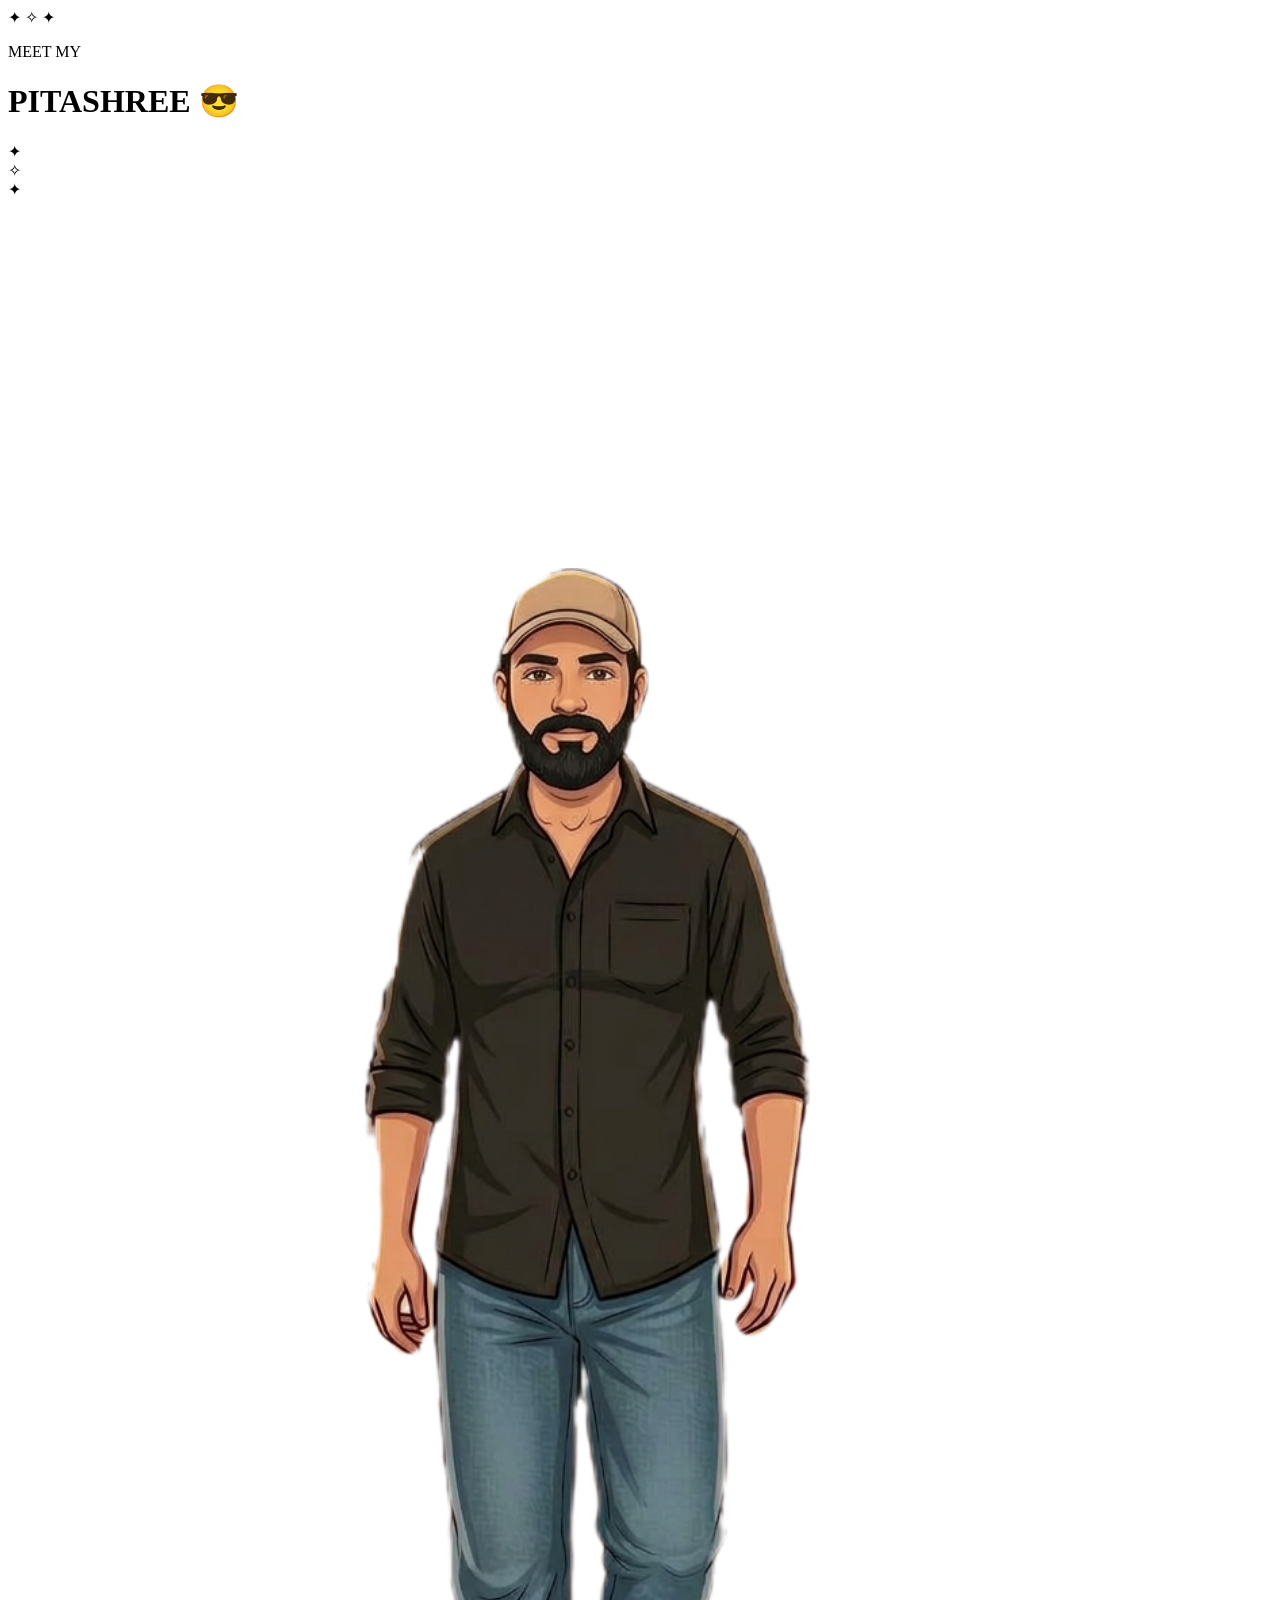
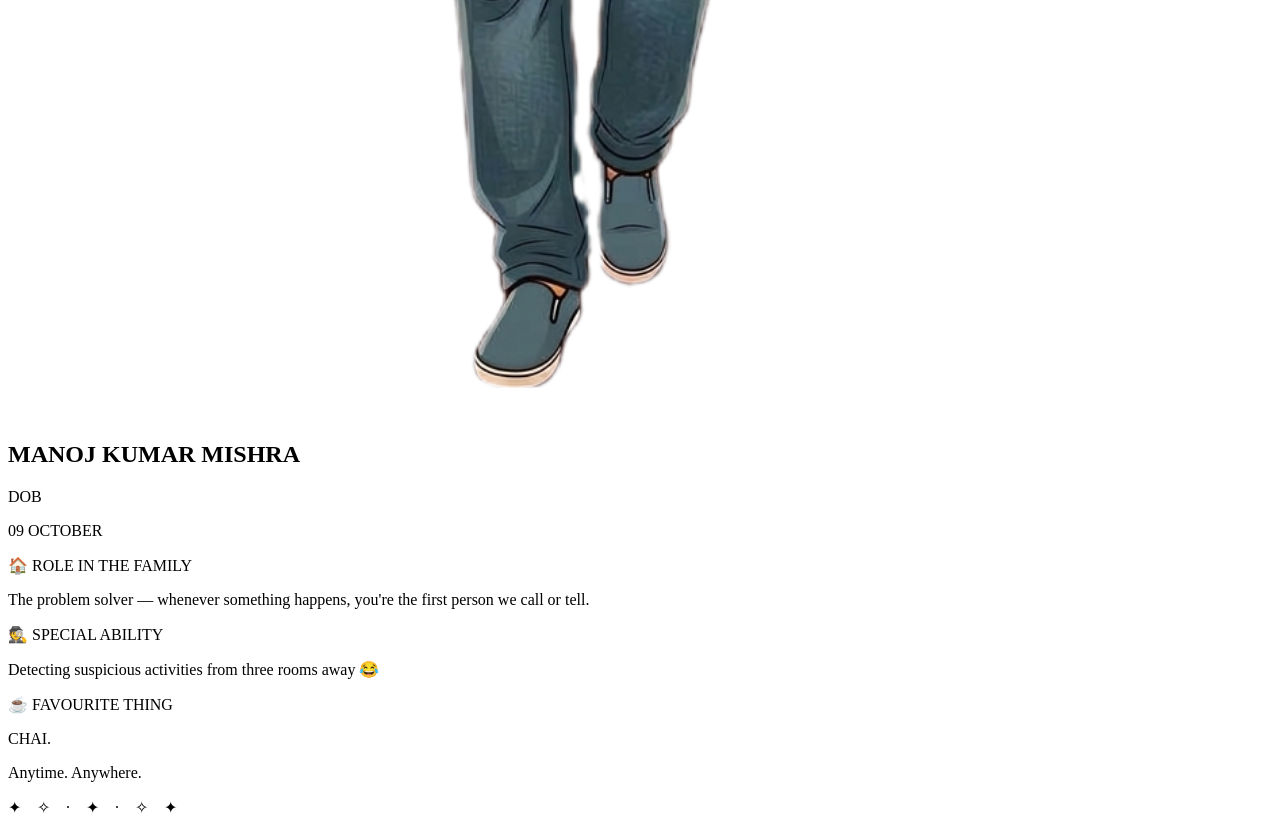
==== page2.html @ d922e0af "Create page2.html" ====
<!DOCTYPE html>
<html lang="en">
<head>
    <meta charset="UTF-8">
    <meta name="viewport" content="width=device-width, initial-scale=1.0">

    <title>Meet My Pitashree</title>

    <link rel="stylesheet" href="page2.css">
</head>

<body>

    <!-- =========================
         NIGHT SKY
    ========================== -->

    <div class="night-sky">

        <div class="stars"></div>
        <div class="stars stars-two"></div>

        <div class="moon"></div>

    </div>


    <!-- =========================
         MAIN PAGE
    ========================== -->

    <main class="pitashree-page">

        <!-- MAIN TITLE -->

        <header class="page-heading">

            <div class="tiny-sparkles">✦ ✧ ✦</div>

            <p class="meet-text">MEET MY</p>

            <h1>
                PITASHREE <span>😎</span>
            </h1>

            <div class="golden-line"></div>

        </header>


        <!-- =========================
             CHARACTER + INFORMATION
        ========================== -->

        <section class="profile-area">


            <!-- FATHER CHARACTER -->

            <div class="character-side">

                <div class="character-glow"></div>

                <div class="sparkle sparkle-one">✦</div>
                <div class="sparkle sparkle-two">✧</div>
                <div class="sparkle sparkle-three">✦</div>

                <img
                    src="BackgroundEraser_20261007_103851196.png"
                    alt="Pitashree"
                    class="father-character"
                >

                <div class="character-shadow"></div>

            </div>


            <!-- INFORMATION -->

            <div class="information-side">


                <!-- NAME -->

                <div class="name-block">

                    <h2>
                        MANOJ KUMAR MISHRA
                    </h2>

                    <div class="name-line"></div>

                    <p class="dob-label">DOB</p>

                    <p class="dob-date">
                        09 OCTOBER
                    </p>

                </div>


                <!-- ROLE -->

                <div class="info-block">

                    <div class="info-heading">
                        <span class="info-icon home-icon">🏠</span>
                        <span>ROLE IN THE FAMILY</span>
                    </div>

                    <p>
                        The problem solver — whenever something happens,
                        you're the first person we call or tell.
                    </p>

                </div>


                <!-- SPECIAL ABILITY -->

                <div class="info-block">

                    <div class="info-heading">
                        <span class="info-icon detective-icon">🕵️</span>
                        <span>SPECIAL ABILITY</span>
                    </div>

                    <p>
                        Detecting suspicious activities from three rooms away
                        <span class="laugh">😂</span>
                    </p>

                </div>


                <!-- FAVOURITE THING -->

                <div class="info-block chai-block">

                    <div class="info-heading">
                        <span class="info-icon chai-icon">☕</span>
                        <span>FAVOURITE THING</span>
                    </div>

                    <p class="chai-word">
                        CHAI.
                    </p>

                    <p class="chai-subtext">
                        Anytime. Anywhere.
                    </p>

                </div>


            </div>

        </section>


        <!-- LITTLE BOTTOM DECORATION -->

        <div class="bottom-sparkles">
            ✦　✧　·　✦　·　✧　✦
        </div>

    </main>


    <script src="page2.js"></script>

</body>
</html>
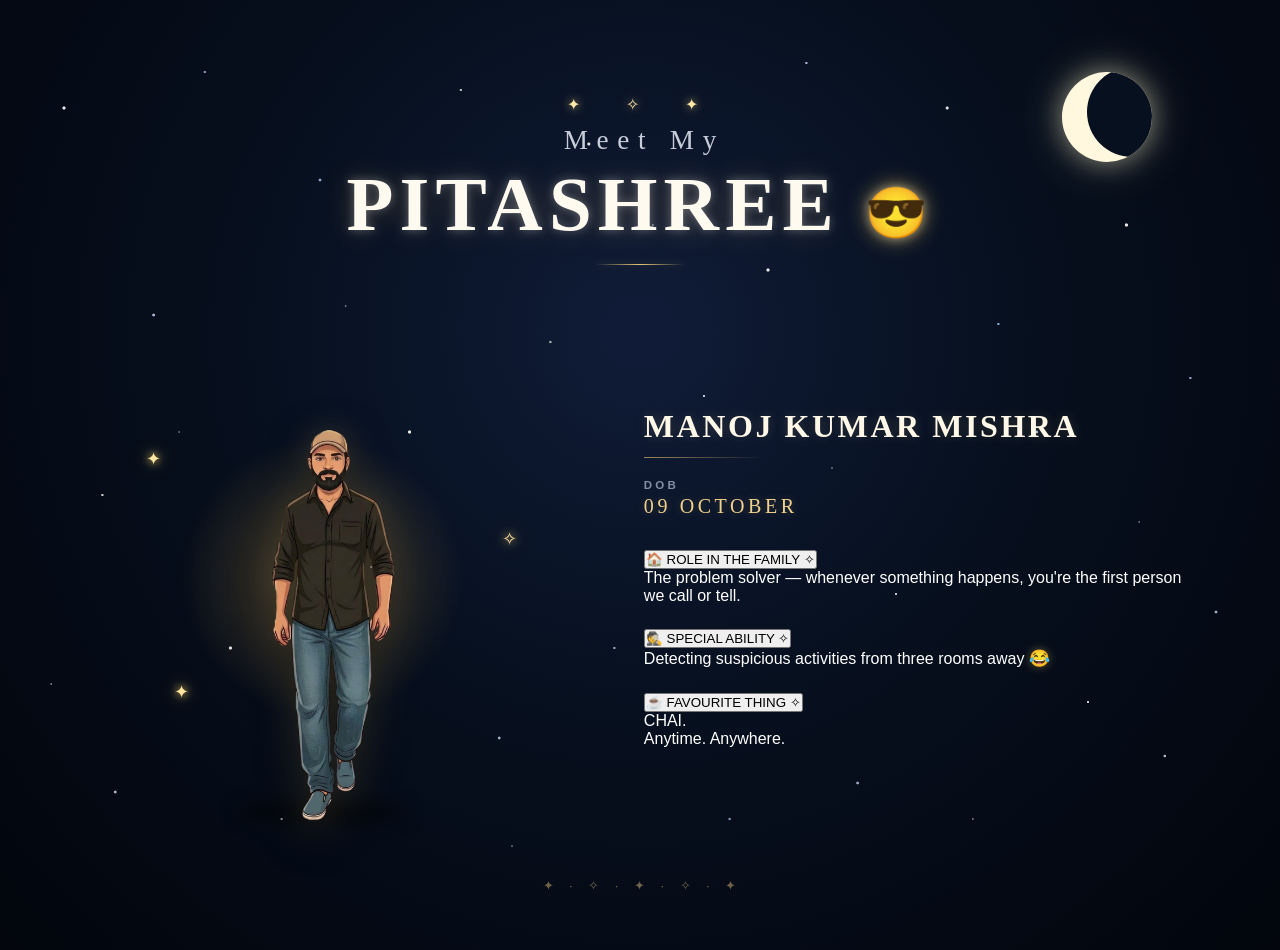
==== commit 2a06ad1a: "Update page2.html" ====
--- a/page2.html
+++ b/page2.html
@@ -1,5 +1,6 @@
 <!DOCTYPE html>
 <html lang="en">
+
 <head>
     <meta charset="UTF-8">
     <meta name="viewport" content="width=device-width, initial-scale=1.0">
@@ -7,13 +8,16 @@
     <title>Meet My Pitashree</title>
 
     <link rel="stylesheet" href="page2.css">
+
+    <link rel="preconnect" href="https://fonts.googleapis.com">
+    <link rel="preconnect" href="https://fonts.gstatic.com" crossorigin>
+
+    <link href="https://fonts.googleapis.com/css2?family=Cinzel:wght@500;600;700&family=Great+Vibes&family=Playfair+Display:ital,wght@0,500;0,600;1,500;1,600&display=swap" rel="stylesheet">
 </head>
 
 <body>
 
-    <!-- =========================
-         NIGHT SKY
-    ========================== -->
+    <!-- NIGHT SKY -->
 
     <div class="night-sky">
 
@@ -25,22 +29,25 @@
     </div>
 
 
-    <!-- =========================
-         MAIN PAGE
-    ========================== -->
+    <!-- PAGE -->
 
     <main class="pitashree-page">
 
-        <!-- MAIN TITLE -->
+        <!-- HEADING -->
 
         <header class="page-heading">
 
-            <div class="tiny-sparkles">✦ ✧ ✦</div>
-
-            <p class="meet-text">MEET MY</p>
-
-            <h1>
-                PITASHREE <span>😎</span>
+            <div class="tiny-sparkles">
+                ✦　✧　✦
+            </div>
+
+            <p class="meet-text">
+                Meet My
+            </p>
+
+            <h1 class="pitashree-title">
+                PITASHREE
+                <span class="cool-emoji">😎</span>
             </h1>
 
             <div class="golden-line"></div>
@@ -48,14 +55,12 @@
         </header>
 
 
-        <!-- =========================
-             CHARACTER + INFORMATION
-        ========================== -->
+        <!-- PROFILE -->
 
         <section class="profile-area">
 
 
-            <!-- FATHER CHARACTER -->
+            <!-- FATHER -->
 
             <div class="character-side">
 
@@ -91,7 +96,9 @@
 
                     <div class="name-line"></div>
 
-                    <p class="dob-label">DOB</p>
+                    <p class="dob-label">
+                        DOB
+                    </p>
 
                     <p class="dob-date">
                         09 OCTOBER
@@ -102,55 +109,102 @@
 
                 <!-- ROLE -->
 
-                <div class="info-block">
-
-                    <div class="info-heading">
-                        <span class="info-icon home-icon">🏠</span>
-                        <span>ROLE IN THE FAMILY</span>
+                <div class="reveal-card role-card">
+
+                    <button class="reveal-button">
+
+                        <span class="topic-icon">
+                            🏠
+                        </span>
+
+                        <span class="topic-title">
+                            ROLE IN THE FAMILY
+                        </span>
+
+                        <span class="tap-symbol">
+                            ✧
+                        </span>
+
+                    </button>
+
+                    <div class="reveal-content">
+
+                        <p>
+                            The problem solver — whenever something happens,
+                            you're the first person we call or tell.
+                        </p>
+
                     </div>
 
-                    <p>
-                        The problem solver — whenever something happens,
-                        you're the first person we call or tell.
-                    </p>
-
                 </div>
 
 
                 <!-- SPECIAL ABILITY -->
 
-                <div class="info-block">
-
-                    <div class="info-heading">
-                        <span class="info-icon detective-icon">🕵️</span>
-                        <span>SPECIAL ABILITY</span>
+                <div class="reveal-card ability-card">
+
+                    <button class="reveal-button">
+
+                        <span class="topic-icon">
+                            🕵️
+                        </span>
+
+                        <span class="topic-title">
+                            SPECIAL ABILITY
+                        </span>
+
+                        <span class="tap-symbol">
+                            ✧
+                        </span>
+
+                    </button>
+
+                    <div class="reveal-content">
+
+                        <p>
+                            Detecting suspicious activities from three rooms away
+                            <span class="laugh">
+                                😂
+                            </span>
+                        </p>
+
                     </div>
 
-                    <p>
-                        Detecting suspicious activities from three rooms away
-                        <span class="laugh">😂</span>
-                    </p>
-
                 </div>
 
 
                 <!-- FAVOURITE THING -->
 
-                <div class="info-block chai-block">
-
-                    <div class="info-heading">
-                        <span class="info-icon chai-icon">☕</span>
-                        <span>FAVOURITE THING</span>
+                <div class="reveal-card chai-card">
+
+                    <button class="reveal-button">
+
+                        <span class="topic-icon">
+                            ☕
+                        </span>
+
+                        <span class="topic-title">
+                            FAVOURITE THING
+                        </span>
+
+                        <span class="tap-symbol">
+                            ✧
+                        </span>
+
+                    </button>
+
+                    <div class="reveal-content">
+
+                        <p class="chai-main">
+                            CHAI.
+                        </p>
+
+                        <p class="chai-small">
+                            Anytime. Anywhere.
+                        </p>
+
                     </div>
 
-                    <p class="chai-word">
-                        CHAI.
-                    </p>
-
-                    <p class="chai-subtext">
-                        Anytime. Anywhere.
-                    </p>
-
                 </div>
 
 
@@ -159,10 +213,10 @@
         </section>
 
 
-        <!-- LITTLE BOTTOM DECORATION -->
+        <!-- BOTTOM DECORATION -->
 
         <div class="bottom-sparkles">
-            ✦　✧　·　✦　·　✧　✦
+            ✦　·　✧　·　✦　·　✧　·　✦
         </div>
 
     </main>
@@ -171,4 +225,5 @@
     <script src="page2.js"></script>
 
 </body>
+
 </html>
--- a/page2.css
+++ b/page2.css
@@ -0,0 +1,1308 @@
+/* =========================================
+   PAGE 2 — MEET MY PITASHREE
+========================================= */
+
+
+/* =========================================
+   BASIC RESET
+========================================= */
+
+* {
+    margin: 0;
+    padding: 0;
+    box-sizing: border-box;
+}
+
+html,
+body {
+    width: 100%;
+    min-height: 100%;
+}
+
+body {
+    overflow-x: hidden;
+
+    background:
+        radial-gradient(
+            circle at 50% 35%,
+            #101c38 0%,
+            #07101f 42%,
+            #02050c 100%
+        );
+
+    color: white;
+
+    font-family:
+        Arial,
+        Helvetica,
+        sans-serif;
+}
+
+
+/* =========================================
+   NIGHT SKY
+========================================= */
+
+.night-sky {
+    position: fixed;
+    inset: 0;
+
+    overflow: hidden;
+
+    pointer-events: none;
+
+    z-index: 0;
+}
+
+
+/* =========================================
+   MOON
+========================================= */
+
+.moon {
+    position: absolute;
+
+    width: 90px;
+    height: 90px;
+
+    right: 10%;
+    top: 8%;
+
+    border-radius: 50%;
+
+    background: #fff8df;
+
+    box-shadow:
+        0 0 25px rgba(255, 245, 200, .45),
+        0 0 50px rgba(255, 245, 200, .20),
+        0 0 90px rgba(255, 245, 200, .08);
+
+    overflow: hidden;
+}
+
+.moon::after {
+    content: "";
+
+    position: absolute;
+
+    top: -5px;
+    left: 25px;
+
+    width: 90px;
+    height: 90px;
+
+    border-radius: 50%;
+
+    background: #07101f;
+}
+
+
+/* =========================================
+   FIXED STARS
+   SAME FEEL AS PAGE 1
+========================================= */
+
+.stars,
+.stars-two {
+    position: absolute;
+
+    inset: 0;
+
+    pointer-events: none;
+}
+
+
+/* MAIN STARS */
+
+.stars::before {
+    content: "";
+
+    position: absolute;
+    inset: 0;
+
+    background-image:
+
+        radial-gradient(
+            circle at 5% 12%,
+            rgba(255,255,255,.9) 0 1.2px,
+            transparent 2px
+        ),
+
+        radial-gradient(
+            circle at 12% 35%,
+            rgba(210,225,255,.8) 0 1px,
+            transparent 1.8px
+        ),
+
+        radial-gradient(
+            circle at 18% 72%,
+            rgba(255,255,255,.85) 0 1.2px,
+            transparent 2px
+        ),
+
+        radial-gradient(
+            circle at 25% 20%,
+            rgba(190,215,255,.75) 0 1px,
+            transparent 1.8px
+        ),
+
+        radial-gradient(
+            circle at 32% 48%,
+            rgba(255,255,255,.9) 0 1.2px,
+            transparent 2px
+        ),
+
+        radial-gradient(
+            circle at 39% 82%,
+            rgba(210,225,255,.75) 0 1px,
+            transparent 1.8px
+        ),
+
+        radial-gradient(
+            circle at 46% 16%,
+            rgba(255,255,255,.85) 0 1.1px,
+            transparent 2px
+        ),
+
+        radial-gradient(
+            circle at 53% 62%,
+            rgba(200,220,255,.8) 0 1px,
+            transparent 1.8px
+        ),
+
+        radial-gradient(
+            circle at 60% 30%,
+            rgba(255,255,255,.9) 0 1.2px,
+            transparent 2px
+        ),
+
+        radial-gradient(
+            circle at 67% 87%,
+            rgba(210,225,255,.7) 0 1px,
+            transparent 1.8px
+        ),
+
+        radial-gradient(
+            circle at 74% 12%,
+            rgba(255,255,255,.85) 0 1.1px,
+            transparent 2px
+        ),
+
+        radial-gradient(
+            circle at 81% 48%,
+            rgba(200,220,255,.8) 0 1px,
+            transparent 1.8px
+        ),
+
+        radial-gradient(
+            circle at 88% 25%,
+            rgba(255,255,255,.9) 0 1.2px,
+            transparent 2px
+        ),
+
+        radial-gradient(
+            circle at 95% 68%,
+            rgba(210,225,255,.75) 0 1px,
+            transparent 1.8px
+        ),
+
+        radial-gradient(
+            circle at 9% 88%,
+            rgba(255,255,255,.7) 0 1px,
+            transparent 1.8px
+        ),
+
+        radial-gradient(
+            circle at 43% 38%,
+            rgba(255,255,255,.65) 0 .8px,
+            transparent 1.6px
+        ),
+
+        radial-gradient(
+            circle at 57% 91%,
+            rgba(190,215,255,.65) 0 .8px,
+            transparent 1.6px
+        ),
+
+        radial-gradient(
+            circle at 91% 84%,
+            rgba(255,255,255,.7) 0 .9px,
+            transparent 1.7px
+        );
+
+    animation:
+        starShine 3.8s ease-in-out infinite alternate;
+}
+
+
+/* SMALLER STARS */
+
+.stars::after {
+    content: "";
+
+    position: absolute;
+    inset: 0;
+
+    background-image:
+
+        radial-gradient(circle at 8% 55%,
+            rgba(255,255,255,.55) 0 .7px,
+            transparent 1.5px),
+
+        radial-gradient(circle at 16% 8%,
+            rgba(180,205,255,.5) 0 .7px,
+            transparent 1.5px),
+
+        radial-gradient(circle at 22% 91%,
+            rgba(255,255,255,.5) 0 .7px,
+            transparent 1.5px),
+
+        radial-gradient(circle at 29% 63%,
+            rgba(200,220,255,.55) 0 .7px,
+            transparent 1.5px),
+
+        radial-gradient(circle at 36% 10%,
+            rgba(255,255,255,.5) 0 .7px,
+            transparent 1.5px),
+
+        radial-gradient(circle at 48% 72%,
+            rgba(190,215,255,.5) 0 .7px,
+            transparent 1.5px),
+
+        radial-gradient(circle at 55% 44%,
+            rgba(255,255,255,.5) 0 .7px,
+            transparent 1.5px),
+
+        radial-gradient(circle at 63% 7%,
+            rgba(200,220,255,.55) 0 .7px,
+            transparent 1.5px),
+
+        radial-gradient(circle at 70% 66%,
+            rgba(255,255,255,.5) 0 .7px,
+            transparent 1.5px),
+
+        radial-gradient(circle at 78% 36%,
+            rgba(190,215,255,.5) 0 .7px,
+            transparent 1.5px),
+
+        radial-gradient(circle at 85% 78%,
+            rgba(255,255,255,.55) 0 .7px,
+            transparent 1.5px),
+
+        radial-gradient(circle at 93% 42%,
+            rgba(200,220,255,.5) 0 .7px,
+            transparent 1.5px);
+
+    animation:
+        starShineSoft 5s ease-in-out infinite alternate;
+}
+
+
+/* TINY STARS */
+
+.stars-two::before {
+    content: "";
+
+    position: absolute;
+    inset: 0;
+
+    background-image:
+
+        radial-gradient(circle at 4% 76%,
+            rgba(255,255,255,.4) 0 .6px,
+            transparent 1.3px),
+
+        radial-gradient(circle at 14% 48%,
+            rgba(210,225,255,.4) 0 .6px,
+            transparent 1.3px),
+
+        radial-gradient(circle at 27% 34%,
+            rgba(255,255,255,.4) 0 .6px,
+            transparent 1.3px),
+
+        radial-gradient(circle at 40% 94%,
+            rgba(200,220,255,.4) 0 .6px,
+            transparent 1.3px),
+
+        radial-gradient(circle at 51% 25%,
+            rgba(255,255,255,.4) 0 .6px,
+            transparent 1.3px),
+
+        radial-gradient(circle at 65% 52%,
+            rgba(210,225,255,.4) 0 .6px,
+            transparent 1.3px),
+
+        radial-gradient(circle at 76% 91%,
+            rgba(255,255,255,.4) 0 .6px,
+            transparent 1.3px),
+
+        radial-gradient(circle at 89% 58%,
+            rgba(200,220,255,.4) 0 .6px,
+            transparent 1.3px);
+
+    animation:
+        starShineTiny 6s ease-in-out infinite alternate;
+}
+
+
+/* =========================================
+   STAR SHINE
+========================================= */
+
+@keyframes starShine {
+
+    0% {
+        opacity: .38;
+
+        filter:
+            drop-shadow(
+                0 0 1px
+                rgba(255,255,255,.2)
+            );
+    }
+
+    50% {
+        opacity: .85;
+
+        filter:
+            drop-shadow(
+                0 0 4px
+                rgba(210,225,255,.65)
+            );
+    }
+
+    100% {
+        opacity: .48;
+
+        filter:
+            drop-shadow(
+                0 0 2px
+                rgba(255,255,255,.35)
+            );
+    }
+}
+
+@keyframes starShineSoft {
+
+    0% {
+        opacity: .25;
+    }
+
+    50% {
+        opacity: .65;
+
+        filter:
+            drop-shadow(
+                0 0 3px
+                rgba(200,220,255,.5)
+            );
+    }
+
+    100% {
+        opacity: .32;
+    }
+}
+
+@keyframes starShineTiny {
+
+    0% {
+        opacity: .20;
+    }
+
+    50% {
+        opacity: .55;
+
+        filter:
+            drop-shadow(
+                0 0 2px
+                rgba(220,230,255,.4)
+            );
+    }
+
+    100% {
+        opacity: .25;
+    }
+}
+
+
+/* =========================================
+   MAIN PAGE
+========================================= */
+
+.pitashree-page {
+
+    position: relative;
+
+    z-index: 5;
+
+    min-height: 100vh;
+
+    width: 100%;
+
+    padding:
+        95px 7vw
+        55px;
+
+    display: flex;
+
+    flex-direction: column;
+
+    align-items: center;
+
+    justify-content: center;
+
+    opacity: 0;
+
+    animation:
+        pageReveal 2.2s ease forwards;
+
+    animation-delay: .15s;
+}
+
+
+/* =========================================
+   PAGE REVEAL
+========================================= */
+
+@keyframes pageReveal {
+
+    from {
+        opacity: 0;
+
+        transform:
+            scale(.97)
+            translateY(18px);
+    }
+
+    to {
+        opacity: 1;
+
+        transform:
+            scale(1)
+            translateY(0);
+    }
+}
+
+
+/* =========================================
+   TITLE
+========================================= */
+
+.page-heading {
+
+    text-align: center;
+
+    margin-bottom: 38px;
+
+    animation:
+        headingReveal 1.8s ease both;
+
+    animation-delay: .5s;
+}
+
+@keyframes headingReveal {
+
+    from {
+        opacity: 0;
+
+        transform:
+            translateY(-20px);
+    }
+
+    to {
+        opacity: 1;
+
+        transform:
+            translateY(0);
+    }
+}
+
+.tiny-sparkles {
+
+    color: #ffe9a8;
+
+    font-size: 1rem;
+
+    letter-spacing: 15px;
+
+    margin-bottom: 9px;
+
+    text-shadow:
+        0 0 8px rgba(255,220,130,.7),
+        0 0 20px rgba(255,200,80,.35);
+
+    animation:
+        littleSparkle 2.8s ease-in-out infinite alternate;
+}
+
+@keyframes littleSparkle {
+
+    from {
+        opacity: .45;
+    }
+
+    to {
+        opacity: 1;
+    }
+}
+
+.meet-text {
+
+    font-family:
+        Georgia,
+        "Times New Roman",
+        serif;
+
+    font-size:
+        clamp(1.15rem, 4vw, 1.7rem);
+
+    letter-spacing: .32em;
+
+    margin-left: .32em;
+
+    color:
+        rgba(240,245,255,.82);
+}
+
+.page-heading h1 {
+
+    margin-top: 5px;
+
+    font-family:
+        Georgia,
+        "Times New Roman",
+        serif;
+
+    font-size:
+        clamp(2.4rem, 8vw, 4.8rem);
+
+    letter-spacing: .08em;
+
+    font-weight: 700;
+
+    color: #fffaf0;
+
+    text-shadow:
+        0 0 10px rgba(255,255,255,.3),
+        0 0 28px rgba(255,210,110,.25);
+}
+
+.page-heading h1 span {
+
+    display: inline-block;
+
+    font-family:
+        Arial,
+        sans-serif;
+
+    font-size: .65em;
+
+    filter:
+        drop-shadow(
+            0 0 7px
+            rgba(255,210,100,.45)
+        );
+}
+
+.golden-line {
+
+    width: 90px;
+
+    height: 1px;
+
+    margin: 15px auto 0;
+
+    background:
+        linear-gradient(
+            90deg,
+            transparent,
+            #e8c77b,
+            transparent
+        );
+
+    box-shadow:
+        0 0 10px
+        rgba(240,200,110,.35);
+}
+
+
+/* =========================================
+   PROFILE AREA
+========================================= */
+
+.profile-area {
+
+    width: min(1100px, 94vw);
+
+    display: grid;
+
+    grid-template-columns:
+        minmax(300px, .85fr)
+        minmax(360px, 1fr);
+
+    align-items: center;
+
+    gap: clamp(35px, 7vw, 100px);
+
+    padding: 25px 0 15px;
+}
+
+
+/* =========================================
+   CHARACTER SIDE
+========================================= */
+
+.character-side {
+
+    position: relative;
+
+    min-height: 430px;
+
+    display: flex;
+
+    align-items: center;
+
+    justify-content: center;
+
+    animation:
+        characterReveal 2s cubic-bezier(.2,.8,.2,1) both;
+
+    animation-delay: .8s;
+}
+
+@keyframes characterReveal {
+
+    from {
+        opacity: 0;
+
+        transform:
+            translateX(-50px)
+            scale(.94);
+    }
+
+    to {
+        opacity: 1;
+
+        transform:
+            translateX(0)
+            scale(1);
+    }
+}
+
+
+/* GOLDEN LIGHT BEHIND PAPA */
+
+.character-glow {
+
+    position: absolute;
+
+    width: 280px;
+    height: 280px;
+
+    border-radius: 50%;
+
+    background:
+        radial-gradient(
+            circle,
+            rgba(255,211,110,.34) 0%,
+            rgba(255,190,70,.14) 35%,
+            transparent 72%
+        );
+
+    filter: blur(4px);
+
+    animation:
+        goldenGlow 3.5s ease-in-out infinite alternate;
+}
+
+@keyframes goldenGlow {
+
+    from {
+        transform: scale(.92);
+
+        opacity: .55;
+    }
+
+    to {
+        transform: scale(1.08);
+
+        opacity: .85;
+    }
+}
+
+
+/* CHARACTER */
+
+.father-character {
+
+    position: relative;
+
+    z-index: 3;
+
+    display: block;
+
+    width: min(360px, 80vw);
+
+    max-height: 500px;
+
+    object-fit: contain;
+
+    filter:
+        drop-shadow(
+            0 12px 20px
+            rgba(0,0,0,.5)
+        )
+
+        drop-shadow(
+            0 0 14px
+            rgba(255,215,125,.18)
+        );
+
+    animation:
+        characterFloat 4s ease-in-out infinite;
+}
+
+@keyframes characterFloat {
+
+    0%,
+    100% {
+        transform: translateY(0);
+    }
+
+    50% {
+        transform: translateY(-7px);
+    }
+}
+
+
+/* GROUND SHADOW */
+
+.character-shadow {
+
+    position: absolute;
+
+    bottom: 5px;
+
+    width: 170px;
+    height: 22px;
+
+    border-radius: 50%;
+
+    background:
+        rgba(0,0,0,.55);
+
+    filter: blur(9px);
+
+    animation:
+        shadowFloat 4s ease-in-out infinite;
+}
+
+@keyframes shadowFloat {
+
+    0%,
+    100% {
+        transform: scale(1);
+
+        opacity: .55;
+    }
+
+    50% {
+        transform: scale(.86);
+
+        opacity: .35;
+    }
+}
+
+
+/* CHARACTER SPARKLES */
+
+.sparkle {
+
+    position: absolute;
+
+    z-index: 4;
+
+    color: #ffe6a0;
+
+    font-size: 1.15rem;
+
+    text-shadow:
+        0 0 8px #ffd56e,
+        0 0 18px rgba(255,210,100,.7);
+
+    animation:
+        sparkleGlow 2.4s ease-in-out infinite alternate;
+}
+
+.sparkle-one {
+    top: 24%;
+    left: 12%;
+}
+
+.sparkle-two {
+    top: 40%;
+    right: 8%;
+
+    animation-delay: .7s;
+}
+
+.sparkle-three {
+    bottom: 25%;
+    left: 18%;
+
+    animation-delay: 1.2s;
+}
+
+@keyframes sparkleGlow {
+
+    from {
+        opacity: .25;
+
+        transform: scale(.8);
+    }
+
+    to {
+        opacity: 1;
+
+        transform: scale(1.18);
+    }
+}
+
+
+/* =========================================
+   INFORMATION SIDE
+========================================= */
+
+.information-side {
+
+    width: 100%;
+
+    display: flex;
+
+    flex-direction: column;
+
+    gap: 24px;
+
+    animation:
+        informationReveal 1.8s ease both;
+
+    animation-delay: 1s;
+}
+
+@keyframes informationReveal {
+
+    from {
+        opacity: 0;
+
+        transform:
+            translateX(45px);
+    }
+
+    to {
+        opacity: 1;
+
+        transform:
+            translateX(0);
+    }
+}
+
+
+/* NAME */
+
+.name-block {
+
+    padding-bottom: 8px;
+}
+
+.name-block h2 {
+
+    font-family:
+        Georgia,
+        "Times New Roman",
+        serif;
+
+    font-size:
+        clamp(1.35rem, 3.5vw, 2rem);
+
+    letter-spacing: .08em;
+
+    color: #fff8e8;
+
+    text-shadow:
+        0 0 12px
+        rgba(255,220,150,.18);
+}
+
+.name-line {
+
+    width: 120px;
+
+    height: 1px;
+
+    margin-top: 12px;
+
+    background:
+        linear-gradient(
+            90deg,
+            #dcb96e,
+            transparent
+        );
+
+    opacity: .7;
+}
+
+
+/* DOB */
+
+.dob-label {
+
+    margin-top: 21px;
+
+    font-size: .72rem;
+
+    letter-spacing: .28em;
+
+    color:
+        rgba(220,230,250,.58);
+
+    font-weight: 600;
+}
+
+.dob-date {
+
+    margin-top: 4px;
+
+    font-family:
+        Georgia,
+        "Times New Roman",
+        serif;
+
+    font-size:
+        clamp(1rem, 2.5vw, 1.25rem);
+
+    letter-spacing: .18em;
+
+    color: #f0d28d;
+
+    text-shadow:
+        0 0 10px
+        rgba(240,200,110,.25);
+}
+
+
+/* =========================================
+   INFO BLOCKS
+========================================= */
+
+.info-block {
+
+    padding:
+        15px 17px;
+
+    border-left:
+        1px solid
+        rgba(225,190,105,.35);
+
+    background:
+        linear-gradient(
+            90deg,
+            rgba(255,255,255,.035),
+            transparent
+        );
+
+    border-radius: 0 12px 12px 0;
+
+    transition:
+        background .35s ease,
+        border-color .35s ease,
+        transform .35s ease;
+}
+
+.info-block:hover {
+
+    background:
+        linear-gradient(
+            90deg,
+            rgba(255,220,130,.08),
+            transparent
+        );
+
+    border-color:
+        rgba(240,205,125,.7);
+
+    transform:
+        translateX(4px);
+}
+
+
+/* HEADING */
+
+.info-heading {
+
+    display: flex;
+
+    align-items: center;
+
+    gap: 9px;
+
+    margin-bottom: 7px;
+
+    font-size: .72rem;
+
+    letter-spacing: .18em;
+
+    font-weight: 700;
+
+    color:
+        rgba(235,240,250,.75);
+}
+
+.info-icon {
+
+    font-size: 1.25rem;
+
+    display: inline-block;
+
+    filter:
+        drop-shadow(
+            0 0 4px
+            rgba(255,210,100,.4)
+        );
+
+    animation:
+        iconShine 2.8s ease-in-out infinite alternate;
+}
+
+@keyframes iconShine {
+
+    from {
+        filter:
+            drop-shadow(
+                0 0 2px
+                rgba(255,210,100,.25)
+            );
+    }
+
+    to {
+        filter:
+            drop-shadow(
+                0 0 8px
+                rgba(255,215,110,.75)
+            );
+    }
+}
+
+
+/* DESCRIPTION */
+
+.info-block p {
+
+    color:
+        rgba(225,232,245,.82);
+
+    font-size:
+        clamp(.88rem, 2vw, 1rem);
+
+    line-height: 1.6;
+}
+
+
+/* LAUGH EMOJI */
+
+.laugh {
+
+    display: inline-block;
+
+    font-size: 1.05em;
+
+    filter:
+        drop-shadow(
+            0 0 5px
+            rgba(255,220,100,.35)
+        );
+}
+
+
+/* CHAI */
+
+.chai-word {
+
+    margin-top: 3px;
+
+    font-family:
+        Georgia,
+        "Times New Roman",
+        serif;
+
+    font-size:
+        clamp(1.5rem, 4vw, 2rem) !important;
+
+    font-weight: 700;
+
+    letter-spacing: .25em;
+
+    color: #f2d28b !important;
+
+    text-shadow:
+        0 0 8px rgba(245,205,115,.35),
+        0 0 22px rgba(245,190,80,.15);
+}
+
+.chai-subtext {
+
+    margin-top: 1px;
+
+    color:
+        rgba(225,232,245,.62) !important;
+
+    font-size: .84rem !important;
+}
+
+
+/* =========================================
+   BOTTOM DECORATION
+========================================= */
+
+.bottom-sparkles {
+
+    margin-top: 35px;
+
+    color:
+        rgba(240,205,130,.45);
+
+    font-size: .8rem;
+
+    letter-spacing: .1em;
+
+    animation:
+        bottomShine 3.5s ease-in-out infinite alternate;
+}
+
+@keyframes bottomShine {
+
+    from {
+        opacity: .35;
+    }
+
+    to {
+        opacity: .85;
+    }
+}
+
+
+/* =========================================
+   MOBILE
+========================================= */
+
+@media (max-width: 760px) {
+
+    body {
+        overflow-y: auto;
+    }
+
+    .moon {
+
+        width: 70px;
+        height: 70px;
+
+        right: 7%;
+        top: 6%;
+    }
+
+    .moon::after {
+
+        width: 70px;
+        height: 70px;
+
+        left: 20px;
+    }
+
+    .pitashree-page {
+
+        padding:
+            80px 20px 45px;
+    }
+
+    .page-heading {
+
+        margin-bottom: 18px;
+    }
+
+    .page-heading h1 {
+
+        font-size:
+            clamp(2rem, 10vw, 3rem);
+
+        letter-spacing: .05em;
+    }
+
+    .profile-area {
+
+        grid-template-columns: 1fr;
+
+        gap: 15px;
+
+        width: min(500px, 94vw);
+    }
+
+    .character-side {
+
+        min-height: 330px;
+
+        order: 1;
+    }
+
+    .father-character {
+
+        width: min(280px, 72vw);
+
+        max-height: 370px;
+    }
+
+    .character-glow {
+
+        width: 230px;
+        height: 230px;
+    }
+
+    .information-side {
+
+        order: 2;
+
+        gap: 18px;
+    }
+
+    .name-block {
+
+        text-align: center;
+    }
+
+    .name-block h2 {
+
+        font-size:
+            clamp(1.15rem, 5vw, 1.6rem);
+
+        letter-spacing: .05em;
+    }
+
+    .name-line {
+
+        margin:
+            11px auto 0;
+    }
+
+    .dob-label {
+
+        margin-top: 18px;
+    }
+
+    .info-block {
+
+        padding: 13px 14px;
+    }
+
+    .bottom-sparkles {
+
+        margin-top: 20px;
+    }
+}
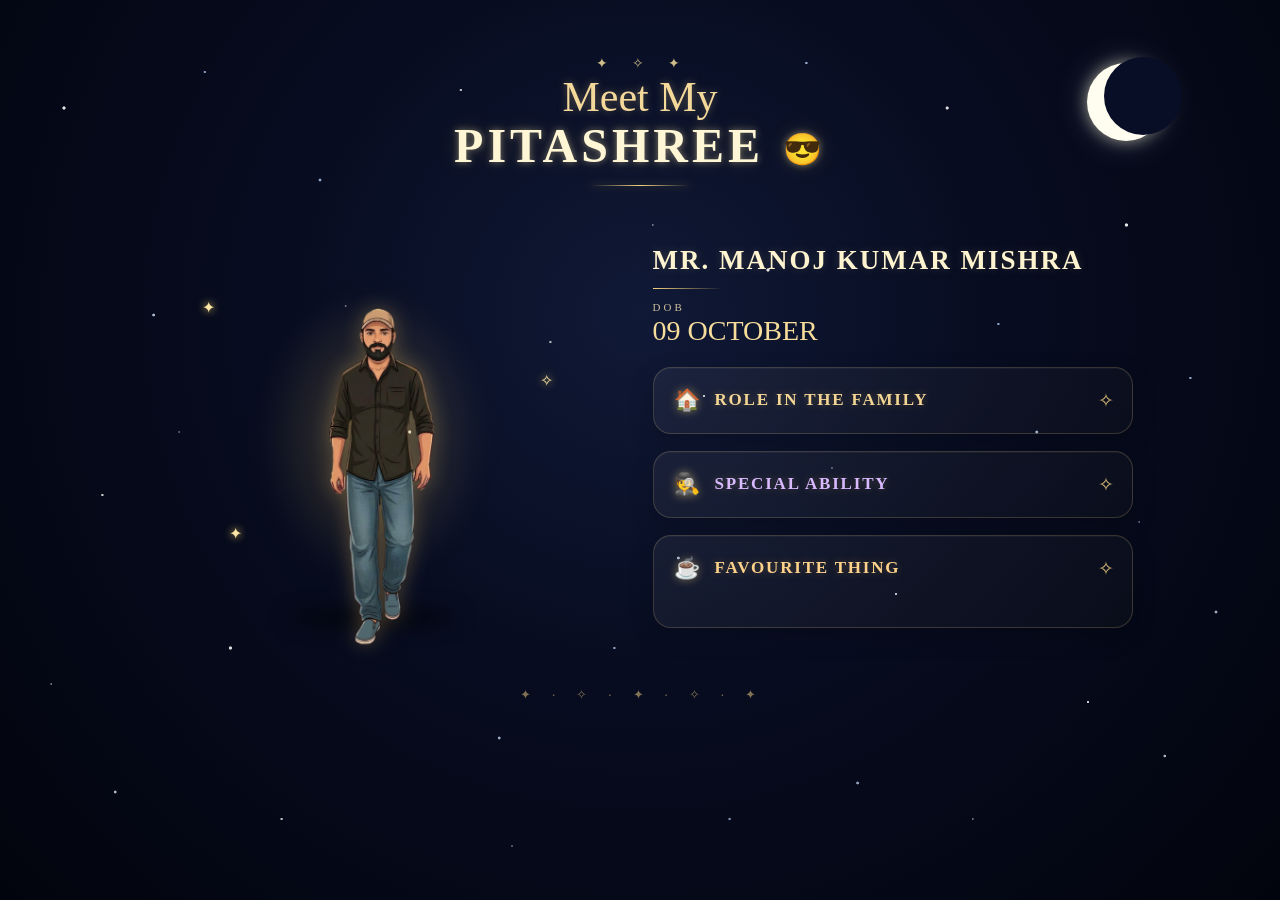
==== commit 7242116c: "Update page2.html" ====
--- a/page2.html
+++ b/page2.html
@@ -91,7 +91,7 @@
                 <div class="name-block">
 
                     <h2>
-                        MANOJ KUMAR MISHRA
+                     MR. MANOJ KUMAR MISHRA
                     </h2>
 
                     <div class="name-line"></div>
--- a/page2.css
+++ b/page2.css
@@ -1,15 +1,8 @@
-/* =========================================
-   PAGE 2 — MEET MY PITASHREE
-========================================= */
-
-
-/* =========================================
-   BASIC RESET
-========================================= */
+/* =====================================================
+   RESET
+   ===================================================== */
 
 * {
-    margin: 0;
-    padding: 0;
     box-sizing: border-box;
 }
 
@@ -17,36 +10,39 @@
 body {
     width: 100%;
     min-height: 100%;
+    margin: 0;
+    padding: 0;
+
+    overflow-x: hidden;
 }
 
 body {
-    overflow-x: hidden;
-
     background:
         radial-gradient(
             circle at 50% 35%,
-            #101c38 0%,
-            #07101f 42%,
-            #02050c 100%
+            #101936 0%,
+            #070c20 42%,
+            #02040d 100%
         );
 
     color: white;
 
-    font-family:
-        Arial,
-        Helvetica,
-        sans-serif;
-}
-
-
-/* =========================================
+    font-family: "Playfair Display", serif;
+}
+
+
+/* =====================================================
    NIGHT SKY
-========================================= */
+   ===================================================== */
 
 .night-sky {
     position: fixed;
+
     inset: 0;
 
+    width: 100%;
+    height: 100vh;
+
     overflow: hidden;
 
     pointer-events: none;
@@ -55,29 +51,28 @@
 }
 
 
-/* =========================================
+/* =====================================================
    MOON
-========================================= */
+   ===================================================== */
 
 .moon {
     position: absolute;
 
-    width: 90px;
-    height: 90px;
-
-    right: 10%;
-    top: 8%;
+    top: 7%;
+    right: 9%;
+
+    width: 78px;
+    height: 78px;
 
     border-radius: 50%;
 
-    background: #fff8df;
+    background: #fffdf0;
 
     box-shadow:
-        0 0 25px rgba(255, 245, 200, .45),
-        0 0 50px rgba(255, 245, 200, .20),
-        0 0 90px rgba(255, 245, 200, .08);
-
-    overflow: hidden;
+        0 0 15px rgba(255, 250, 210, .55),
+        0 0 35px rgba(220, 225, 255, .22);
+
+    z-index: 2;
 }
 
 .moon::after {
@@ -85,22 +80,21 @@
 
     position: absolute;
 
-    top: -5px;
-    left: 25px;
-
-    width: 90px;
-    height: 90px;
+    top: -6px;
+    left: 17px;
+
+    width: 78px;
+    height: 78px;
 
     border-radius: 50%;
 
-    background: #07101f;
-}
-
-
-/* =========================================
-   FIXED STARS
-   SAME FEEL AS PAGE 1
-========================================= */
+    background: #080e25;
+}
+
+
+/* =====================================================
+   STARS
+   ===================================================== */
 
 .stars,
 .stars-two {
@@ -118,117 +112,29 @@
     content: "";
 
     position: absolute;
+
     inset: 0;
 
     background-image:
 
-        radial-gradient(
-            circle at 5% 12%,
-            rgba(255,255,255,.9) 0 1.2px,
-            transparent 2px
-        ),
-
-        radial-gradient(
-            circle at 12% 35%,
-            rgba(210,225,255,.8) 0 1px,
-            transparent 1.8px
-        ),
-
-        radial-gradient(
-            circle at 18% 72%,
-            rgba(255,255,255,.85) 0 1.2px,
-            transparent 2px
-        ),
-
-        radial-gradient(
-            circle at 25% 20%,
-            rgba(190,215,255,.75) 0 1px,
-            transparent 1.8px
-        ),
-
-        radial-gradient(
-            circle at 32% 48%,
-            rgba(255,255,255,.9) 0 1.2px,
-            transparent 2px
-        ),
-
-        radial-gradient(
-            circle at 39% 82%,
-            rgba(210,225,255,.75) 0 1px,
-            transparent 1.8px
-        ),
-
-        radial-gradient(
-            circle at 46% 16%,
-            rgba(255,255,255,.85) 0 1.1px,
-            transparent 2px
-        ),
-
-        radial-gradient(
-            circle at 53% 62%,
-            rgba(200,220,255,.8) 0 1px,
-            transparent 1.8px
-        ),
-
-        radial-gradient(
-            circle at 60% 30%,
-            rgba(255,255,255,.9) 0 1.2px,
-            transparent 2px
-        ),
-
-        radial-gradient(
-            circle at 67% 87%,
-            rgba(210,225,255,.7) 0 1px,
-            transparent 1.8px
-        ),
-
-        radial-gradient(
-            circle at 74% 12%,
-            rgba(255,255,255,.85) 0 1.1px,
-            transparent 2px
-        ),
-
-        radial-gradient(
-            circle at 81% 48%,
-            rgba(200,220,255,.8) 0 1px,
-            transparent 1.8px
-        ),
-
-        radial-gradient(
-            circle at 88% 25%,
-            rgba(255,255,255,.9) 0 1.2px,
-            transparent 2px
-        ),
-
-        radial-gradient(
-            circle at 95% 68%,
-            rgba(210,225,255,.75) 0 1px,
-            transparent 1.8px
-        ),
-
-        radial-gradient(
-            circle at 9% 88%,
-            rgba(255,255,255,.7) 0 1px,
-            transparent 1.8px
-        ),
-
-        radial-gradient(
-            circle at 43% 38%,
-            rgba(255,255,255,.65) 0 .8px,
-            transparent 1.6px
-        ),
-
-        radial-gradient(
-            circle at 57% 91%,
-            rgba(190,215,255,.65) 0 .8px,
-            transparent 1.6px
-        ),
-
-        radial-gradient(
-            circle at 91% 84%,
-            rgba(255,255,255,.7) 0 .9px,
-            transparent 1.7px
-        );
+        radial-gradient(circle at 5% 12%, rgba(255,255,255,.9) 0 1.2px, transparent 2px),
+        radial-gradient(circle at 12% 35%, rgba(210,225,255,.8) 0 1px, transparent 1.8px),
+        radial-gradient(circle at 18% 72%, rgba(255,255,255,.85) 0 1.2px, transparent 2px),
+        radial-gradient(circle at 25% 20%, rgba(190,215,255,.75) 0 1px, transparent 1.8px),
+        radial-gradient(circle at 32% 48%, rgba(255,255,255,.9) 0 1.2px, transparent 2px),
+        radial-gradient(circle at 39% 82%, rgba(210,225,255,.75) 0 1px, transparent 1.8px),
+        radial-gradient(circle at 46% 16%, rgba(255,255,255,.85) 0 1.1px, transparent 2px),
+        radial-gradient(circle at 53% 62%, rgba(200,220,255,.8) 0 1px, transparent 1.8px),
+        radial-gradient(circle at 60% 30%, rgba(255,255,255,.9) 0 1.2px, transparent 2px),
+        radial-gradient(circle at 67% 87%, rgba(210,225,255,.7) 0 1px, transparent 1.8px),
+        radial-gradient(circle at 74% 12%, rgba(255,255,255,.85) 0 1.1px, transparent 2px),
+        radial-gradient(circle at 81% 48%, rgba(200,220,255,.8) 0 1px, transparent 1.8px),
+        radial-gradient(circle at 88% 25%, rgba(255,255,255,.9) 0 1.2px, transparent 2px),
+        radial-gradient(circle at 95% 68%, rgba(210,225,255,.75) 0 1px, transparent 1.8px),
+        radial-gradient(circle at 9% 88%, rgba(255,255,255,.7) 0 1px, transparent 1.8px),
+        radial-gradient(circle at 43% 38%, rgba(255,255,255,.65) 0 .8px, transparent 1.6px),
+        radial-gradient(circle at 57% 91%, rgba(190,215,255,.65) 0 .8px, transparent 1.6px),
+        radial-gradient(circle at 91% 84%, rgba(255,255,255,.7) 0 .9px, transparent 1.7px);
 
     animation:
         starShine 3.8s ease-in-out infinite alternate;
@@ -238,196 +144,60 @@
 /* SMALLER STARS */
 
 .stars::after {
+
     content: "";
 
     position: absolute;
+
     inset: 0;
 
     background-image:
 
-        radial-gradient(circle at 8% 55%,
-            rgba(255,255,255,.55) 0 .7px,
-            transparent 1.5px),
-
-        radial-gradient(circle at 16% 8%,
-            rgba(180,205,255,.5) 0 .7px,
-            transparent 1.5px),
-
-        radial-gradient(circle at 22% 91%,
-            rgba(255,255,255,.5) 0 .7px,
-            transparent 1.5px),
-
-        radial-gradient(circle at 29% 63%,
-            rgba(200,220,255,.55) 0 .7px,
-            transparent 1.5px),
-
-        radial-gradient(circle at 36% 10%,
-            rgba(255,255,255,.5) 0 .7px,
-            transparent 1.5px),
-
-        radial-gradient(circle at 48% 72%,
-            rgba(190,215,255,.5) 0 .7px,
-            transparent 1.5px),
-
-        radial-gradient(circle at 55% 44%,
-            rgba(255,255,255,.5) 0 .7px,
-            transparent 1.5px),
-
-        radial-gradient(circle at 63% 7%,
-            rgba(200,220,255,.55) 0 .7px,
-            transparent 1.5px),
-
-        radial-gradient(circle at 70% 66%,
-            rgba(255,255,255,.5) 0 .7px,
-            transparent 1.5px),
-
-        radial-gradient(circle at 78% 36%,
-            rgba(190,215,255,.5) 0 .7px,
-            transparent 1.5px),
-
-        radial-gradient(circle at 85% 78%,
-            rgba(255,255,255,.55) 0 .7px,
-            transparent 1.5px),
-
-        radial-gradient(circle at 93% 42%,
-            rgba(200,220,255,.5) 0 .7px,
-            transparent 1.5px);
+        radial-gradient(circle at 8% 55%, rgba(255,255,255,.55) 0 .7px, transparent 1.5px),
+        radial-gradient(circle at 16% 8%, rgba(180,205,255,.5) 0 .7px, transparent 1.5px),
+        radial-gradient(circle at 22% 91%, rgba(255,255,255,.5) 0 .7px, transparent 1.5px),
+        radial-gradient(circle at 29% 63%, rgba(200,220,255,.55) 0 .7px, transparent 1.5px),
+        radial-gradient(circle at 36% 10%, rgba(255,255,255,.5) 0 .7px, transparent 1.5px),
+        radial-gradient(circle at 48% 72%, rgba(190,215,255,.5) 0 .7px, transparent 1.5px),
+        radial-gradient(circle at 55% 44%, rgba(255,255,255,.5) 0 .7px, transparent 1.5px),
+        radial-gradient(circle at 63% 7%, rgba(200,220,255,.55) 0 .7px, transparent 1.5px),
+        radial-gradient(circle at 70% 66%, rgba(255,255,255,.5) 0 .7px, transparent 1.5px),
+        radial-gradient(circle at 78% 36%, rgba(190,215,255,.5) 0 .7px, transparent 1.5px),
+        radial-gradient(circle at 85% 78%, rgba(255,255,255,.55) 0 .7px, transparent 1.5px),
+        radial-gradient(circle at 93% 42%, rgba(200,220,255,.5) 0 .7px, transparent 1.5px);
 
     animation:
         starShineSoft 5s ease-in-out infinite alternate;
 }
 
 
-/* TINY STARS */
-
 .stars-two::before {
+
     content: "";
 
     position: absolute;
+
     inset: 0;
 
     background-image:
 
-        radial-gradient(circle at 4% 76%,
-            rgba(255,255,255,.4) 0 .6px,
-            transparent 1.3px),
-
-        radial-gradient(circle at 14% 48%,
-            rgba(210,225,255,.4) 0 .6px,
-            transparent 1.3px),
-
-        radial-gradient(circle at 27% 34%,
-            rgba(255,255,255,.4) 0 .6px,
-            transparent 1.3px),
-
-        radial-gradient(circle at 40% 94%,
-            rgba(200,220,255,.4) 0 .6px,
-            transparent 1.3px),
-
-        radial-gradient(circle at 51% 25%,
-            rgba(255,255,255,.4) 0 .6px,
-            transparent 1.3px),
-
-        radial-gradient(circle at 65% 52%,
-            rgba(210,225,255,.4) 0 .6px,
-            transparent 1.3px),
-
-        radial-gradient(circle at 76% 91%,
-            rgba(255,255,255,.4) 0 .6px,
-            transparent 1.3px),
-
-        radial-gradient(circle at 89% 58%,
-            rgba(200,220,255,.4) 0 .6px,
-            transparent 1.3px);
+        radial-gradient(circle at 4% 76%, rgba(255,255,255,.4) 0 .6px, transparent 1.3px),
+        radial-gradient(circle at 14% 48%, rgba(210,225,255,.4) 0 .6px, transparent 1.3px),
+        radial-gradient(circle at 27% 34%, rgba(255,255,255,.4) 0 .6px, transparent 1.3px),
+        radial-gradient(circle at 40% 94%, rgba(200,220,255,.4) 0 .6px, transparent 1.3px),
+        radial-gradient(circle at 51% 25%, rgba(255,255,255,.4) 0 .6px, transparent 1.3px),
+        radial-gradient(circle at 65% 52%, rgba(210,225,255,.4) 0 .6px, transparent 1.3px),
+        radial-gradient(circle at 76% 91%, rgba(255,255,255,.4) 0 .6px, transparent 1.3px),
+        radial-gradient(circle at 89% 58%, rgba(200,220,255,.4) 0 .6px, transparent 1.3px);
 
     animation:
         starShineTiny 6s ease-in-out infinite alternate;
 }
 
 
-/* =========================================
-   STAR SHINE
-========================================= */
-
-@keyframes starShine {
-
-    0% {
-        opacity: .38;
-
-        filter:
-            drop-shadow(
-                0 0 1px
-                rgba(255,255,255,.2)
-            );
-    }
-
-    50% {
-        opacity: .85;
-
-        filter:
-            drop-shadow(
-                0 0 4px
-                rgba(210,225,255,.65)
-            );
-    }
-
-    100% {
-        opacity: .48;
-
-        filter:
-            drop-shadow(
-                0 0 2px
-                rgba(255,255,255,.35)
-            );
-    }
-}
-
-@keyframes starShineSoft {
-
-    0% {
-        opacity: .25;
-    }
-
-    50% {
-        opacity: .65;
-
-        filter:
-            drop-shadow(
-                0 0 3px
-                rgba(200,220,255,.5)
-            );
-    }
-
-    100% {
-        opacity: .32;
-    }
-}
-
-@keyframes starShineTiny {
-
-    0% {
-        opacity: .20;
-    }
-
-    50% {
-        opacity: .55;
-
-        filter:
-            drop-shadow(
-                0 0 2px
-                rgba(220,230,255,.4)
-            );
-    }
-
-    100% {
-        opacity: .25;
-    }
-}
-
-
-/* =========================================
-   MAIN PAGE
-========================================= */
+/* =====================================================
+   PAGE
+   ===================================================== */
 
 .pitashree-page {
 
@@ -435,179 +205,121 @@
 
     z-index: 5;
 
+    width: 100%;
+    max-width: 100vw;
+
     min-height: 100vh;
 
-    width: 100%;
-
     padding:
-        95px 7vw
-        55px;
-
-    display: flex;
-
-    flex-direction: column;
-
-    align-items: center;
-
-    justify-content: center;
-
-    opacity: 0;
+        55px
+        22px
+        45px;
+
+    overflow-x: hidden;
+}
+
+
+/* =====================================================
+   MAIN HEADING
+   ===================================================== */
+
+.page-heading {
+
+    text-align: center;
+
+    margin-bottom: 35px;
 
     animation:
-        pageReveal 2.2s ease forwards;
-
-    animation-delay: .15s;
-}
-
-
-/* =========================================
-   PAGE REVEAL
-========================================= */
-
-@keyframes pageReveal {
-
-    from {
-        opacity: 0;
-
-        transform:
-            scale(.97)
-            translateY(18px);
-    }
-
-    to {
-        opacity: 1;
-
-        transform:
-            scale(1)
-            translateY(0);
-    }
-}
-
-
-/* =========================================
-   TITLE
-========================================= */
-
-.page-heading {
-
-    text-align: center;
-
-    margin-bottom: 38px;
-
-    animation:
-        headingReveal 1.8s ease both;
-
-    animation-delay: .5s;
-}
-
-@keyframes headingReveal {
-
-    from {
-        opacity: 0;
-
-        transform:
-            translateY(-20px);
-    }
-
-    to {
-        opacity: 1;
-
-        transform:
-            translateY(0);
-    }
-}
+        headingAppear 1.3s ease both;
+}
+
 
 .tiny-sparkles {
 
-    color: #ffe9a8;
-
-    font-size: 1rem;
-
-    letter-spacing: 15px;
-
-    margin-bottom: 9px;
+    color: #ffe8a3;
+
+    font-size: 14px;
+
+    letter-spacing: 5px;
+
+    opacity: .8;
+
+    margin-bottom: 6px;
+}
+
+
+/* CURSIVE MEET MY */
+
+.meet-text {
+
+    margin: 0;
+
+    color: #f5d99b;
+
+    font-family:
+        "Great Vibes",
+        cursive;
+
+    font-size: 42px;
+
+    line-height: .9;
 
     text-shadow:
-        0 0 8px rgba(255,220,130,.7),
-        0 0 20px rgba(255,200,80,.35);
-
-    animation:
-        littleSparkle 2.8s ease-in-out infinite alternate;
-}
-
-@keyframes littleSparkle {
-
-    from {
-        opacity: .45;
-    }
-
-    to {
-        opacity: 1;
-    }
-}
-
-.meet-text {
+        0 0 8px rgba(255,220,150,.35);
+
+}
+
+
+/* PITASHREE */
+
+.pitashree-title {
+
+    margin: 5px 0 10px;
+
+    color: #fff6d6;
 
     font-family:
-        Georgia,
-        "Times New Roman",
+        "Cinzel",
         serif;
 
-    font-size:
-        clamp(1.15rem, 4vw, 1.7rem);
-
-    letter-spacing: .32em;
-
-    margin-left: .32em;
-
-    color:
-        rgba(240,245,255,.82);
-}
-
-.page-heading h1 {
-
-    margin-top: 5px;
-
-    font-family:
-        Georgia,
-        "Times New Roman",
-        serif;
-
-    font-size:
-        clamp(2.4rem, 8vw, 4.8rem);
-
-    letter-spacing: .08em;
+    font-size: clamp(30px, 8vw, 48px);
 
     font-weight: 700;
 
-    color: #fffaf0;
+    letter-spacing: 4px;
+
+    line-height: 1;
 
     text-shadow:
-        0 0 10px rgba(255,255,255,.3),
-        0 0 28px rgba(255,210,110,.25);
-}
-
-.page-heading h1 span {
+        0 0 7px rgba(255,238,170,.45),
+        0 0 22px rgba(255,210,100,.16);
+
+    white-space: nowrap;
+}
+
+
+/* EMOJI ALIGNMENT */
+
+.cool-emoji {
 
     display: inline-block;
 
-    font-family:
-        Arial,
-        sans-serif;
+    vertical-align: middle;
 
     font-size: .65em;
 
-    filter:
-        drop-shadow(
-            0 0 7px
-            rgba(255,210,100,.45)
-        );
-}
+    margin-left: 3px;
+
+    transform:
+        translateY(-1px);
+}
+
+
+/* GOLD LINE */
 
 .golden-line {
 
-    width: 90px;
-
+    width: 100px;
     height: 1px;
 
     margin: 15px auto 0;
@@ -616,122 +328,80 @@
         linear-gradient(
             90deg,
             transparent,
-            #e8c77b,
+            #f4d27d,
             transparent
         );
 
     box-shadow:
-        0 0 10px
-        rgba(240,200,110,.35);
-}
-
-
-/* =========================================
-   PROFILE AREA
-========================================= */
+        0 0 8px rgba(255,210,100,.45);
+}
+
+
+/* =====================================================
+   PROFILE
+   ===================================================== */
 
 .profile-area {
 
-    width: min(1100px, 94vw);
-
-    display: grid;
-
-    grid-template-columns:
-        minmax(300px, .85fr)
-        minmax(360px, 1fr);
+    width: 100%;
+    max-width: 1000px;
+
+    margin: 0 auto;
+
+    display: flex;
 
     align-items: center;
 
-    gap: clamp(35px, 7vw, 100px);
-
-    padding: 25px 0 15px;
-}
-
-
-/* =========================================
-   CHARACTER SIDE
-========================================= */
+    justify-content: center;
+
+    gap: 55px;
+}
+
+
+/* =====================================================
+   CHARACTER
+   ===================================================== */
 
 .character-side {
 
     position: relative;
 
-    min-height: 430px;
+    width: 45%;
+
+    min-width: 250px;
 
     display: flex;
 
+    justify-content: center;
+
     align-items: center;
 
-    justify-content: center;
-
-    animation:
-        characterReveal 2s cubic-bezier(.2,.8,.2,1) both;
-
-    animation-delay: .8s;
-}
-
-@keyframes characterReveal {
-
-    from {
-        opacity: 0;
-
-        transform:
-            translateX(-50px)
-            scale(.94);
-    }
-
-    to {
-        opacity: 1;
-
-        transform:
-            translateX(0)
-            scale(1);
-    }
-}
-
-
-/* GOLDEN LIGHT BEHIND PAPA */
+    min-height: 390px;
+}
+
 
 .character-glow {
 
     position: absolute;
 
-    width: 280px;
-    height: 280px;
+    width: 230px;
+    height: 300px;
 
     border-radius: 50%;
 
     background:
         radial-gradient(
-            circle,
-            rgba(255,211,110,.34) 0%,
-            rgba(255,190,70,.14) 35%,
-            transparent 72%
+            ellipse,
+            rgba(255,210,105,.24),
+            transparent 70%
         );
 
-    filter: blur(4px);
+    filter: blur(13px);
 
     animation:
-        goldenGlow 3.5s ease-in-out infinite alternate;
-}
-
-@keyframes goldenGlow {
-
-    from {
-        transform: scale(.92);
-
-        opacity: .55;
-    }
-
-    to {
-        transform: scale(1.08);
-
-        opacity: .85;
-    }
-}
-
-
-/* CHARACTER */
+        goldenPulse 3s ease-in-out infinite alternate;
+}
+
 
 .father-character {
 
@@ -739,570 +409,766 @@
 
     z-index: 3;
 
-    display: block;
-
-    width: min(360px, 80vw);
-
-    max-height: 500px;
+    width: min(310px, 100%);
+
+    max-height: 430px;
 
     object-fit: contain;
 
     filter:
         drop-shadow(
-            0 12px 20px
-            rgba(0,0,0,.5)
-        )
-
-        drop-shadow(
-            0 0 14px
-            rgba(255,215,125,.18)
+            0 0 10px rgba(255,210,100,.28)
         );
 
     animation:
-        characterFloat 4s ease-in-out infinite;
-}
-
-@keyframes characterFloat {
-
-    0%,
-    100% {
-        transform: translateY(0);
-    }
-
-    50% {
-        transform: translateY(-7px);
-    }
-}
-
-
-/* GROUND SHADOW */
+        fatherFloat 4.5s ease-in-out infinite;
+}
+
 
 .character-shadow {
 
     position: absolute;
 
-    bottom: 5px;
+    bottom: 24px;
 
     width: 170px;
-    height: 22px;
+    height: 20px;
 
     border-radius: 50%;
 
     background:
         rgba(0,0,0,.55);
 
-    filter: blur(9px);
+    filter: blur(10px);
+
+    z-index: 1;
+}
+
+
+/* SPARKLES */
+
+.sparkle {
+
+    position: absolute;
+
+    z-index: 4;
+
+    color: #ffe8a5;
+
+    text-shadow:
+        0 0 8px #ffd76d;
 
     animation:
-        shadowFloat 4s ease-in-out infinite;
-}
-
-@keyframes shadowFloat {
-
-    0%,
-    100% {
-        transform: scale(1);
-
-        opacity: .55;
-    }
-
-    50% {
-        transform: scale(.86);
-
-        opacity: .35;
-    }
-}
-
-
-/* CHARACTER SPARKLES */
-
-.sparkle {
-
-    position: absolute;
-
-    z-index: 4;
-
-    color: #ffe6a0;
-
-    font-size: 1.15rem;
-
-    text-shadow:
-        0 0 8px #ffd56e,
-        0 0 18px rgba(255,210,100,.7);
-
-    animation:
-        sparkleGlow 2.4s ease-in-out infinite alternate;
+        sparkleShine 2.8s ease-in-out infinite alternate;
 }
 
 .sparkle-one {
-    top: 24%;
+    top: 18%;
     left: 12%;
 }
 
 .sparkle-two {
-    top: 40%;
-    right: 8%;
-
-    animation-delay: .7s;
+    top: 35%;
+    right: 10%;
+
+    animation-delay: .8s;
 }
 
 .sparkle-three {
     bottom: 25%;
     left: 18%;
 
-    animation-delay: 1.2s;
-}
-
-@keyframes sparkleGlow {
-
-    from {
-        opacity: .25;
-
-        transform: scale(.8);
-    }
-
-    to {
-        opacity: 1;
-
-        transform: scale(1.18);
-    }
-}
-
-
-/* =========================================
-   INFORMATION SIDE
-========================================= */
+    animation-delay: 1.4s;
+}
+
+
+/* =====================================================
+   INFORMATION
+   ===================================================== */
 
 .information-side {
 
-    width: 100%;
+    width: 48%;
+
+    max-width: 500px;
 
     display: flex;
 
     flex-direction: column;
 
-    gap: 24px;
-
-    animation:
-        informationReveal 1.8s ease both;
-
-    animation-delay: 1s;
-}
-
-@keyframes informationReveal {
-
-    from {
-        opacity: 0;
-
-        transform:
-            translateX(45px);
-    }
-
-    to {
-        opacity: 1;
-
-        transform:
-            translateX(0);
-    }
-}
-
-
-/* NAME */
+    gap: 17px;
+}
+
+
+/* =====================================================
+   NAME
+   ===================================================== */
 
 .name-block {
 
-    padding-bottom: 8px;
-}
+    margin-bottom: 3px;
+}
+
 
 .name-block h2 {
 
+    margin: 0;
+
+    color: #fff4d0;
+
     font-family:
-        Georgia,
-        "Times New Roman",
+        "Cinzel",
         serif;
 
-    font-size:
-        clamp(1.35rem, 3.5vw, 2rem);
-
-    letter-spacing: .08em;
-
-    color: #fff8e8;
+    font-size: clamp(19px, 3vw, 27px);
+
+    letter-spacing: 2px;
+
+    line-height: 1.25;
 
     text-shadow:
-        0 0 12px
-        rgba(255,220,150,.18);
-}
+        0 0 10px rgba(255,220,150,.18);
+}
+
 
 .name-line {
 
-    width: 120px;
-
+    width: 70px;
     height: 1px;
 
-    margin-top: 12px;
+    margin: 10px 0 12px;
 
     background:
         linear-gradient(
             90deg,
-            #dcb96e,
+            #f4d27d,
             transparent
         );
-
-    opacity: .7;
-}
-
-
-/* DOB */
+}
+
 
 .dob-label {
 
-    margin-top: 21px;
-
-    font-size: .72rem;
-
-    letter-spacing: .28em;
-
-    color:
-        rgba(220,230,250,.58);
-
-    font-weight: 600;
-}
+    margin: 0;
+
+    color: #cdbf9c;
+
+    font-family:
+        "Cinzel",
+        serif;
+
+    font-size: 11px;
+
+    letter-spacing: 3px;
+}
+
 
 .dob-date {
 
-    margin-top: 4px;
+    margin: 2px 0 0;
+
+    color: #f6dd9c;
 
     font-family:
-        Georgia,
-        "Times New Roman",
-        serif;
-
-    font-size:
-        clamp(1rem, 2.5vw, 1.25rem);
-
-    letter-spacing: .18em;
-
-    color: #f0d28d;
-
-    text-shadow:
-        0 0 10px
-        rgba(240,200,110,.25);
-}
-
-
-/* =========================================
-   INFO BLOCKS
-========================================= */
-
-.info-block {
-
-    padding:
-        15px 17px;
-
-    border-left:
-        1px solid
-        rgba(225,190,105,.35);
+        "Great Vibes",
+        cursive;
+
+    font-size: 28px;
+}
+
+
+/* =====================================================
+   INTERACTIVE TOPIC CARDS
+   ===================================================== */
+
+.reveal-card {
+
+    width: 100%;
+
+    border-radius: 18px;
+
+    border:
+        1px solid rgba(255,220,145,.18);
 
     background:
         linear-gradient(
-            90deg,
-            rgba(255,255,255,.035),
-            transparent
+            135deg,
+            rgba(255,255,255,.055),
+            rgba(255,210,110,.025)
         );
 
-    border-radius: 0 12px 12px 0;
+    box-shadow:
+        inset 0 1px 0 rgba(255,255,255,.04),
+        0 8px 25px rgba(0,0,0,.18);
+
+    overflow: hidden;
 
     transition:
-        background .35s ease,
         border-color .35s ease,
+        box-shadow .35s ease,
         transform .35s ease;
 }
 
-.info-block:hover {
-
-    background:
-        linear-gradient(
-            90deg,
-            rgba(255,220,130,.08),
-            transparent
-        );
+
+.reveal-card:hover {
 
     border-color:
-        rgba(240,205,125,.7);
+        rgba(255,220,145,.42);
+
+    box-shadow:
+        0 0 22px rgba(255,210,110,.10),
+        inset 0 1px 0 rgba(255,255,255,.06);
 
     transform:
-        translateX(4px);
-}
-
-
-/* HEADING */
-
-.info-heading {
+        translateY(-2px);
+}
+
+
+/* CLICKABLE HEADING */
+
+.reveal-button {
+
+    width: 100%;
+
+    border: 0;
+
+    background: transparent;
+
+    color: white;
+
+    padding:
+        17px
+        18px;
 
     display: flex;
 
     align-items: center;
 
-    gap: 9px;
-
-    margin-bottom: 7px;
-
-    font-size: .72rem;
-
-    letter-spacing: .18em;
-
-    font-weight: 700;
-
-    color:
-        rgba(235,240,250,.75);
-}
-
-.info-icon {
-
-    font-size: 1.25rem;
-
-    display: inline-block;
+    gap: 12px;
+
+    text-align: left;
+
+    cursor: pointer;
+
+    font-family:
+        "Cinzel",
+        serif;
+}
+
+
+/* ICON */
+
+.topic-icon {
+
+    width: 31px;
+    height: 31px;
+
+    display: flex;
+
+    align-items: center;
+    justify-content: center;
+
+    flex-shrink: 0;
+
+    font-size: 21px;
 
     filter:
         drop-shadow(
-            0 0 4px
-            rgba(255,210,100,.4)
+            0 0 5px rgba(255,220,120,.45)
         );
 
     animation:
-        iconShine 2.8s ease-in-out infinite alternate;
-}
-
-@keyframes iconShine {
-
-    from {
+        iconGlow 2.8s ease-in-out infinite alternate;
+}
+
+
+/* TOPIC */
+
+.topic-title {
+
+    flex: 1;
+
+    color: #f7d98b;
+
+    font-family:
+        "Cinzel",
+        serif;
+
+    font-size: clamp(13px, 2.6vw, 17px);
+
+    font-weight: 600;
+
+    letter-spacing: 1.8px;
+
+    text-shadow:
+        0 0 9px rgba(255,210,110,.28);
+}
+
+
+/* LITTLE TAP SYMBOL */
+
+.tap-symbol {
+
+    color: #d9bd79;
+
+    font-size: 19px;
+
+    transition:
+        transform .4s ease,
+        color .4s ease;
+}
+
+
+/* ROTATE WHEN OPEN */
+
+.reveal-card.open
+.tap-symbol {
+
+    transform:
+        rotate(180deg);
+
+    color: #fff0b5;
+}
+
+
+/* =====================================================
+   REVEALED DESCRIPTION
+   ===================================================== */
+
+.reveal-content {
+
+    display: grid;
+
+    grid-template-rows: 0fr;
+
+    transition:
+        grid-template-rows .5s ease,
+        padding .5s ease;
+
+    padding:
+        0 20px;
+}
+
+
+.reveal-content p {
+
+    min-height: 0;
+
+    overflow: hidden;
+
+    margin: 0;
+
+    color: #e9e0cc;
+
+    font-family:
+        "Playfair Display",
+        serif;
+
+    font-size: 15px;
+
+    line-height: 1.7;
+
+    font-style: italic;
+
+    letter-spacing: .2px;
+
+    opacity: 0;
+
+    transform:
+        translateY(-7px);
+
+    transition:
+        opacity .4s ease,
+        transform .4s ease;
+}
+
+
+/* OPEN STATE */
+
+.reveal-card.open
+.reveal-content {
+
+    grid-template-rows: 1fr;
+
+    padding:
+        0 20px 19px;
+}
+
+
+.reveal-card.open
+.reveal-content p {
+
+    opacity: 1;
+
+    transform:
+        translateY(0);
+}
+
+
+/* DIFFERENT COLORS */
+
+.role-card .topic-title {
+    color: #f4d795;
+}
+
+.role-card .reveal-content p {
+    color: #e9d9b5;
+}
+
+
+.ability-card .topic-title {
+    color: #d9b9ff;
+}
+
+.ability-card .reveal-content p {
+    color: #e5d5f5;
+}
+
+
+.chai-card .topic-title {
+    color: #ffd28b;
+}
+
+.chai-card .reveal-content p {
+    color: #f4dfbb;
+}
+
+
+/* CHAI */
+
+.chai-main {
+
+    color: #ffd276 !important;
+
+    font-family:
+        "Cinzel",
+        serif !important;
+
+    font-style: normal !important;
+
+    font-size: 23px !important;
+
+    font-weight: 700;
+
+    letter-spacing: 3px;
+}
+
+
+.chai-small {
+
+    margin-top: 2px !important;
+
+    color: #e7d4b0 !important;
+
+    font-size: 14px !important;
+}
+
+
+.laugh {
+
+    font-style: normal;
+}
+
+
+/* =====================================================
+   BOTTOM
+   ===================================================== */
+
+.bottom-sparkles {
+
+    margin-top: 35px;
+
+    text-align: center;
+
+    color: #e5c77f;
+
+    opacity: .55;
+
+    font-size: 13px;
+
+    letter-spacing: 4px;
+}
+
+
+/* =====================================================
+   ANIMATIONS
+   ===================================================== */
+
+@keyframes starShine {
+
+    0% {
+        opacity: .38;
         filter:
             drop-shadow(
-                0 0 2px
-                rgba(255,210,100,.25)
+                0 0 1px rgba(255,255,255,.2)
             );
     }
 
-    to {
+    50% {
+        opacity: .85;
         filter:
             drop-shadow(
-                0 0 8px
-                rgba(255,215,110,.75)
+                0 0 4px rgba(210,225,255,.65)
             );
     }
-}
-
-
-/* DESCRIPTION */
-
-.info-block p {
-
-    color:
-        rgba(225,232,245,.82);
-
-    font-size:
-        clamp(.88rem, 2vw, 1rem);
-
-    line-height: 1.6;
-}
-
-
-/* LAUGH EMOJI */
-
-.laugh {
-
-    display: inline-block;
-
-    font-size: 1.05em;
-
-    filter:
-        drop-shadow(
-            0 0 5px
-            rgba(255,220,100,.35)
-        );
-}
-
-
-/* CHAI */
-
-.chai-word {
-
-    margin-top: 3px;
-
-    font-family:
-        Georgia,
-        "Times New Roman",
-        serif;
-
-    font-size:
-        clamp(1.5rem, 4vw, 2rem) !important;
-
-    font-weight: 700;
-
-    letter-spacing: .25em;
-
-    color: #f2d28b !important;
-
-    text-shadow:
-        0 0 8px rgba(245,205,115,.35),
-        0 0 22px rgba(245,190,80,.15);
-}
-
-.chai-subtext {
-
-    margin-top: 1px;
-
-    color:
-        rgba(225,232,245,.62) !important;
-
-    font-size: .84rem !important;
-}
-
-
-/* =========================================
-   BOTTOM DECORATION
-========================================= */
-
-.bottom-sparkles {
-
-    margin-top: 35px;
-
-    color:
-        rgba(240,205,130,.45);
-
-    font-size: .8rem;
-
-    letter-spacing: .1em;
-
-    animation:
-        bottomShine 3.5s ease-in-out infinite alternate;
-}
-
-@keyframes bottomShine {
+
+    100% {
+        opacity: .48;
+        filter:
+            drop-shadow(
+                0 0 2px rgba(255,255,255,.35)
+            );
+    }
+}
+
+
+@keyframes starShineSoft {
+
+    0% {
+        opacity: .25;
+    }
+
+    50% {
+        opacity: .65;
+
+        filter:
+            drop-shadow(
+                0 0 3px rgba(200,220,255,.5)
+            );
+    }
+
+    100% {
+        opacity: .32;
+    }
+}
+
+
+@keyframes starShineTiny {
+
+    0% {
+        opacity: .2;
+    }
+
+    50% {
+        opacity: .55;
+
+        filter:
+            drop-shadow(
+                0 0 2px rgba(220,230,255,.4)
+            );
+    }
+
+    100% {
+        opacity: .25;
+    }
+}
+
+
+@keyframes fatherFloat {
+
+    0%,
+    100% {
+        transform:
+            translateY(0);
+    }
+
+    50% {
+        transform:
+            translateY(-7px);
+    }
+}
+
+
+@keyframes goldenPulse {
+
+    0% {
+        opacity: .55;
+        transform: scale(.96);
+    }
+
+    100% {
+        opacity: .9;
+        transform: scale(1.04);
+    }
+}
+
+
+@keyframes sparkleShine {
+
+    0% {
+        opacity: .3;
+        transform: scale(.85);
+    }
+
+    100% {
+        opacity: 1;
+        transform: scale(1.08);
+    }
+}
+
+
+@keyframes iconGlow {
+
+    0% {
+        filter:
+            drop-shadow(
+                0 0 3px rgba(255,220,120,.3)
+            );
+    }
+
+    100% {
+        filter:
+            drop-shadow(
+                0 0 8px rgba(255,220,120,.7)
+            );
+    }
+}
+
+
+@keyframes headingAppear {
 
     from {
-        opacity: .35;
+        opacity: 0;
+        transform:
+            translateY(-15px);
     }
 
     to {
-        opacity: .85;
-    }
-}
-
-
-/* =========================================
+        opacity: 1;
+        transform:
+            translateY(0);
+    }
+}
+
+
+/* =====================================================
    MOBILE
-========================================= */
-
-@media (max-width: 760px) {
-
-    body {
-        overflow-y: auto;
-    }
+   ===================================================== */
+
+@media (max-width: 700px) {
+
+    .pitashree-page {
+
+        padding:
+            42px
+            16px
+            35px;
+    }
+
 
     .moon {
 
-        width: 70px;
-        height: 70px;
-
+        width: 64px;
+        height: 64px;
+
+        top: 6%;
         right: 7%;
-        top: 6%;
-    }
+    }
+
 
     .moon::after {
 
-        width: 70px;
-        height: 70px;
-
-        left: 20px;
-    }
-
-    .pitashree-page {
+        width: 64px;
+        height: 64px;
+
+        left: 14px;
+    }
+
+
+    .meet-text {
+
+        font-size: 37px;
+    }
+
+
+    .pitashree-title {
+
+        font-size: 30px;
+
+        letter-spacing: 2px;
+    }
+
+
+    .profile-area {
+
+        flex-direction: column;
+
+        gap: 10px;
+
+        width: 100%;
+    }
+
+
+    .character-side {
+
+        width: 100%;
+
+        min-width: 0;
+
+        min-height: 310px;
+
+        margin-top: 4px;
+    }
+
+
+    .father-character {
+
+        width: min(280px, 82vw);
+
+        max-height: 340px;
+    }
+
+
+    .information-side {
+
+        width: 100%;
+
+        max-width: 430px;
+
+        gap: 14px;
+    }
+
+
+    .name-block {
+
+        text-align: center;
+
+        margin-top: 0;
+    }
+
+
+    .name-line {
+
+        margin:
+            9px auto 11px;
+    }
+
+
+    .reveal-button {
 
         padding:
-            80px 20px 45px;
-    }
-
-    .page-heading {
-
-        margin-bottom: 18px;
-    }
-
-    .page-heading h1 {
-
-        font-size:
-            clamp(2rem, 10vw, 3rem);
-
-        letter-spacing: .05em;
-    }
-
-    .profile-area {
-
-        grid-template-columns: 1fr;
-
-        gap: 15px;
-
-        width: min(500px, 94vw);
-    }
-
-    .character-side {
-
-        min-height: 330px;
-
-        order: 1;
-    }
-
-    .father-character {
-
-        width: min(280px, 72vw);
-
-        max-height: 370px;
-    }
-
-    .character-glow {
-
-        width: 230px;
-        height: 230px;
-    }
-
-    .information-side {
-
-        order: 2;
-
-        gap: 18px;
-    }
-
-    .name-block {
-
-        text-align: center;
-    }
-
-    .name-block h2 {
-
-        font-size:
-            clamp(1.15rem, 5vw, 1.6rem);
-
-        letter-spacing: .05em;
-    }
-
-    .name-line {
-
-        margin:
-            11px auto 0;
-    }
-
-    .dob-label {
-
-        margin-top: 18px;
-    }
-
-    .info-block {
-
-        padding: 13px 14px;
-    }
+            16px 15px;
+    }
+
+
+    .topic-title {
+
+        font-size: 12px;
+
+        letter-spacing: 1.2px;
+    }
+
+
+    .reveal-content p {
+
+        font-size: 14px;
+
+        line-height: 1.65;
+    }
+
 
     .bottom-sparkles {
 
-        margin-top: 20px;
-    }
-}
+        margin-top: 30px;
+    }
+}
